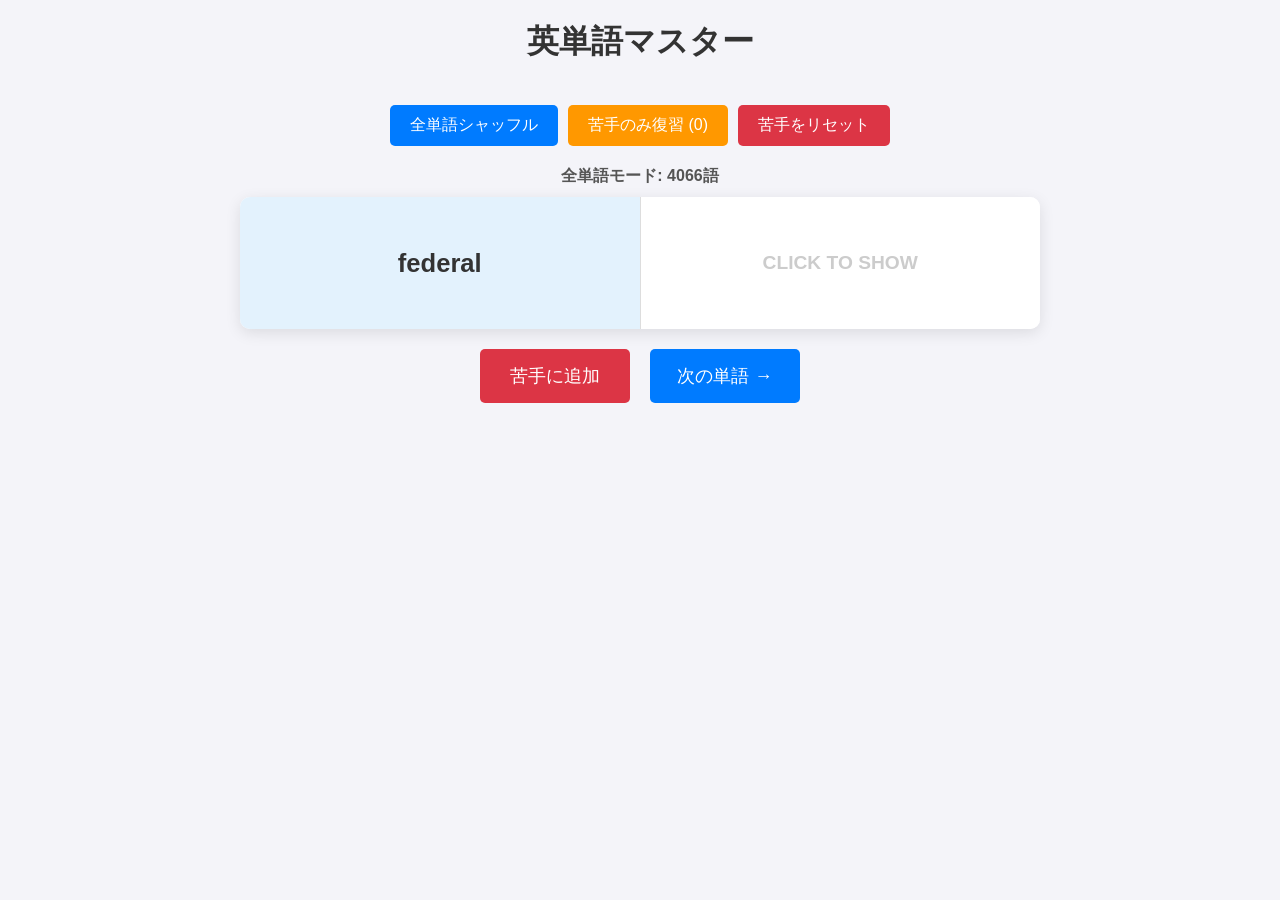
==== index.html @ 75d11708 "add search function" ====
<!DOCTYPE html>
<html lang="ja">
<head>
    <meta charset="UTF-8">
    <meta name="viewport" content="width=device-width, initial-scale=1.0">
    <title>My単語帳</title>
		<!-- -------------------------------　▼テストのみ▼　------------------------------- -->
		<meta name="robots" content="noindex">
		<!-- -------------------------------　▲テストのみ▲　------------------------------- -->
    <style>
        body {
            font-family: "Helvetica Neue", Arial, sans-serif;
            background-color: #f4f4f9;
            margin: 0;
            display: flex;
            flex-direction: column;
            align-items: center;
            min-height: 100vh;
        }

        h1 { margin-top: 20px; color: #333; }

        /* コントロールパネル */
        .controls {
            margin: 20px;
            display: flex;
            gap: 10px;
            flex-wrap: wrap;
            justify-content: center;
        }

        button {
            padding: 10px 20px;
            border: none;
            border-radius: 5px;
            cursor: pointer;
            font-size: 16px;
            transition: background 0.3s;
        }

        .btn-main { background-color: #007bff; color: white; }
        .btn-main:hover { background-color: #0056b3; }
        
        .btn-warn { background-color: #ff9800; color: white; }
        .btn-warn:hover { background-color: #e68900; }

        .btn-danger { background-color: #dc3545; color: white; }
        .btn-danger:hover { background-color: #a71d2a; }

        /* ステータス表示 */
        #status { margin-bottom: 10px; font-weight: bold; color: #555; }

        /* カードエリア（左右分割） */
        .card-container {
            display: flex;
            width: 90%;
            max-width: 800px;
            /* height: 300px; */
            background: white;
            box-shadow: 0 4px 15px rgba(0,0,0,0.1);
            border-radius: 10px;
            overflow: hidden;
            margin-bottom: 20px;
        }

        /* 左側：問題（英語） */
        .card-left {
            flex: 1;
            background-color: #e3f2fd;
            display: flex;
            align-items: center;
            justify-content: center;
            font-size: 1.6rem;
            font-weight: bold;
            color: #333;
            border-right: 1px solid #ddd;
            padding:2em  20px;
        }

        /* 右側：答え（日本語） */
        .card-right {
            flex: 1;
            background-color: #fff;
            display: flex;
            align-items: center;
            justify-content: center;
            font-size: 1.4rem;
            color: #333;
            cursor: pointer;
            position: relative;
            user-select: none; /* テキスト選択不可 */
            transition: background 0.2s;
						padding:2em  20px;

        }

        .card-right:hover {
            background-color: #f9f9f9;
        }

        /* 答えを隠すためのマスク */
        .card-right.hidden {
            color: transparent;
        }
        .card-right.hidden::after {
            content: "CLICK TO SHOW";
            position: absolute;
            color: #ccc;
            font-size: 1.2rem;
            font-weight: bold;
        }

        /* アクションボタンエリア */
        .actions {
            display: flex;
            gap: 20px;
        }

        .actions button {
            width: 150px;
            padding: 15px;
            font-size: 18px;
        }

    </style>
</head>
<body>

    <h1>英単語マスター</h1>

    <div class="controls">
        <button class="btn-main" onclick="loadAndShuffle()">全単語シャッフル</button>
        <button class="btn-warn" onclick="startReviewMode()">苦手のみ復習 (<span id="missed-count">0</span>)</button>
        <button class="btn-danger" onclick="clearMissed()">苦手をリセット</button>
    </div>

    <div id="status">データを読み込んでいます...</div>

    <!-- 単語カード -->
    <div class="card-container">
        <div class="card-left" id="question-text">---</div>
        <div class="card-right hidden" id="answer-text" onclick="revealAnswer()">---</div>
    </div>

    <!-- 判定ボタン -->
    <div class="actions">
        <button class="btn-danger" onclick="markAsMissed()">苦手に追加</button>
        <button class="btn-main" onclick="nextCard()">次の単語 &rarr;</button>
    </div>

    <script>
        let allWords = []; 
        let currentList = [];
        let missedList = [];
        let currentIndex = 0;

        // 起動時に実行
        window.onload = async () => {
            loadMissedFromStorage();
            await loadJSON();
        };

        // 1. JSONデータの読み込み
        async function loadJSON() {
            try {
                // tango.json を読み込む
                const response = await fetch('./assets/js/tango.json');
                const data = await response.json();
                allWords = data.Vocabulary; // JSONの構造に合わせる
                
                // 最初は全単語をシャッフルして開始
                loadAndShuffle();
            } catch (error) {
                console.error('Error:', error);
                document.getElementById('status').innerText = "エラー: tango.jsonが見つかりません。サーバー経由で開いてください。";
            }
        }

        // 2. LocalStorageから苦手リストを読み込む
        function loadMissedFromStorage() {
            const saved = localStorage.getItem('myTangoMissed');
            if (saved) {
                missedList = JSON.parse(saved);
            }
            updateMissedCount();
        }

        // 3. 全単語シャッフルモード開始
        function loadAndShuffle() {
            if (allWords.length === 0) return;
            currentList = [...allWords]; // コピーを作成
            shuffleArray(currentList);
            currentIndex = 0;
            document.getElementById('status').innerText = `全単語モード: ${currentList.length}語`;
            renderCard();
        }

        // 4. 苦手復習モード開始
        function startReviewMode() {
            if (missedList.length === 0) {
                alert("苦手な単語はまだありません！");
                return;
            }
            currentList = [...missedList];
            shuffleArray(currentList);
            currentIndex = 0;
            document.getElementById('status').innerText = `復習モード: ${currentList.length}語`;
            renderCard();
        }

        // カードの描画
        function renderCard() {
            if (currentList.length === 0 || currentIndex >= currentList.length) {
                document.getElementById('question-text').innerText = "終了！";
                document.getElementById('answer-text').innerText = "お疲れ様でした";
                document.getElementById('answer-text').classList.remove('hidden');
                return;
            }

            const item = currentList[currentIndex];
            document.getElementById('question-text').innerText = item.English;
            document.getElementById('answer-text').innerText = item.Japanese;
            
            // 答えを隠す
            document.getElementById('answer-text').classList.add('hidden');
        }

        // 答えを表示
        function revealAnswer() {
            document.getElementById('answer-text').classList.remove('hidden');
        }

        // 次のカードへ
        function nextCard() {
            if (currentIndex < currentList.length) {
                currentIndex++;
                renderCard();
            }
        }

        // 苦手に登録
        function markAsMissed() {
            if (currentIndex >= currentList.length) return;

            const currentItem = currentList[currentIndex];
            
            // 重複チェック（まだリストになければ追加）
            const isExist = missedList.some(w => w.English === currentItem.English);
            if (!isExist) {
                missedList.push(currentItem);
                localStorage.setItem('myTangoMissed', JSON.stringify(missedList));
                updateMissedCount();
                alert(`「${currentItem.English}」を苦手に登録しました。`);
            } else {
                alert("すでに登録済みです。");
            }
            // 自動で次へ進むなら nextCard() をここで呼ぶ
        }

        // 苦手リストのクリア
        function clearMissed() {
            if(confirm("苦手リストを全て消去しますか？")) {
                missedList = [];
                localStorage.removeItem('myTangoMissed');
                updateMissedCount();
                alert("リセットしました。");
            }
        }

        function updateMissedCount() {
            document.getElementById('missed-count').innerText = missedList.length;
        }

        // シャッフル用関数（Fisher-Yates）
        function shuffleArray(array) {
            for (let i = array.length - 1; i > 0; i--) {
                const j = Math.floor(Math.random() * (i + 1));
                [array[i], array[j]] = [array[j], array[i]];
            }
        }
    </script>
</body>
</html>
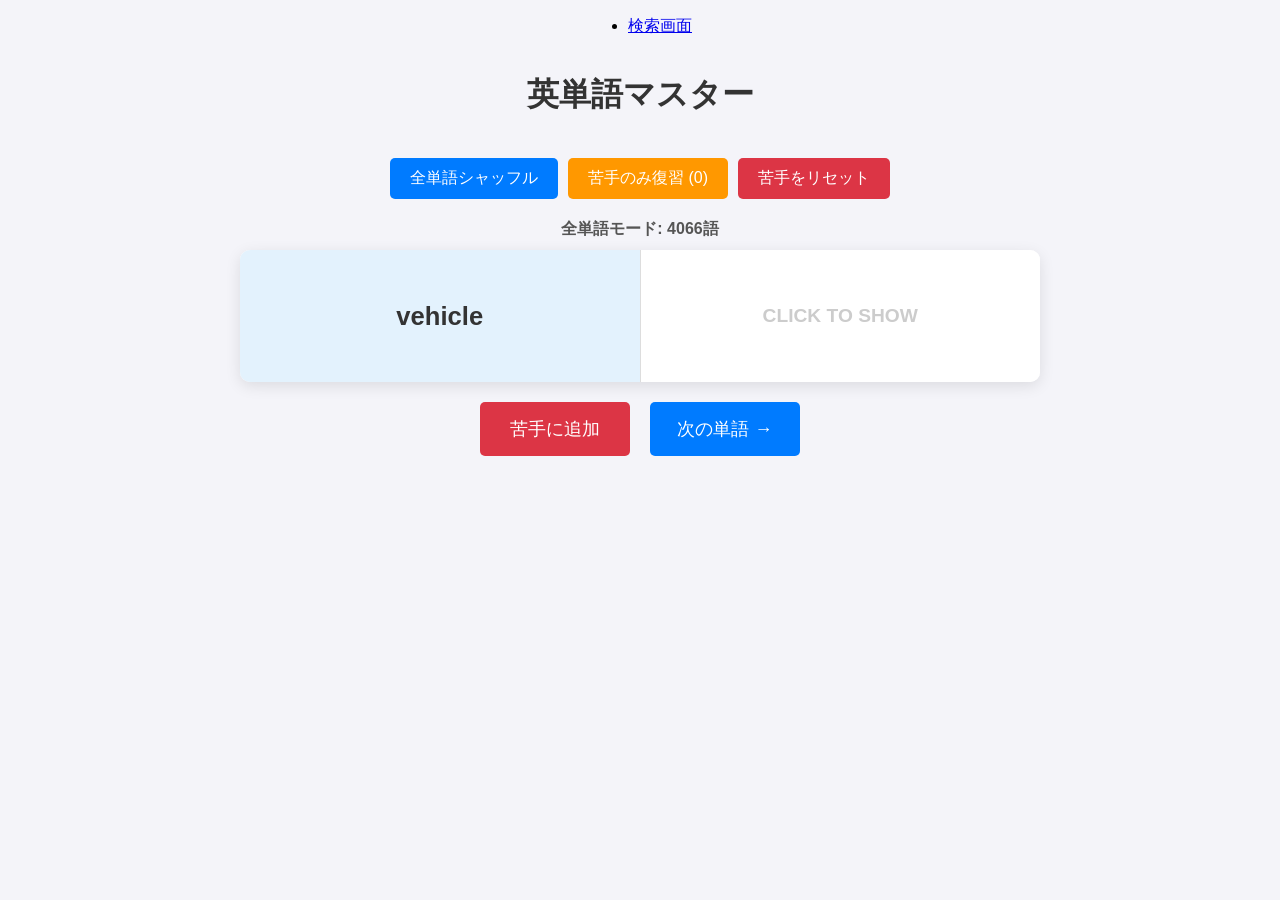
==== commit 1b3e6d94: "fix UI" ====
--- a/index.html
+++ b/index.html
@@ -7,6 +7,9 @@
 		<!-- -------------------------------　▼テストのみ▼　------------------------------- -->
 		<meta name="robots" content="noindex">
 		<!-- -------------------------------　▲テストのみ▲　------------------------------- -->
+        <link rel="preconnect" href="https://fonts.googleapis.com">
+        <link rel="preconnect" href="https://fonts.gstatic.com" crossorigin>
+        <link href="https://fonts.googleapis.com/css2?family=Noto+Sans+JP:wght@100..900&display=swap" rel="stylesheet">    
     <style>
         body {
             font-family: "Helvetica Neue", Arial, sans-serif;
@@ -125,7 +128,15 @@
     </style>
 </head>
 <body>
-
+    <header>
+        <nav>
+            <ul>
+                <li>
+                    <a href="/search.html">検索画面</a>
+                </li>
+            </ul>
+        </nav>
+    </header>
     <h1>英単語マスター</h1>
 
     <div class="controls">
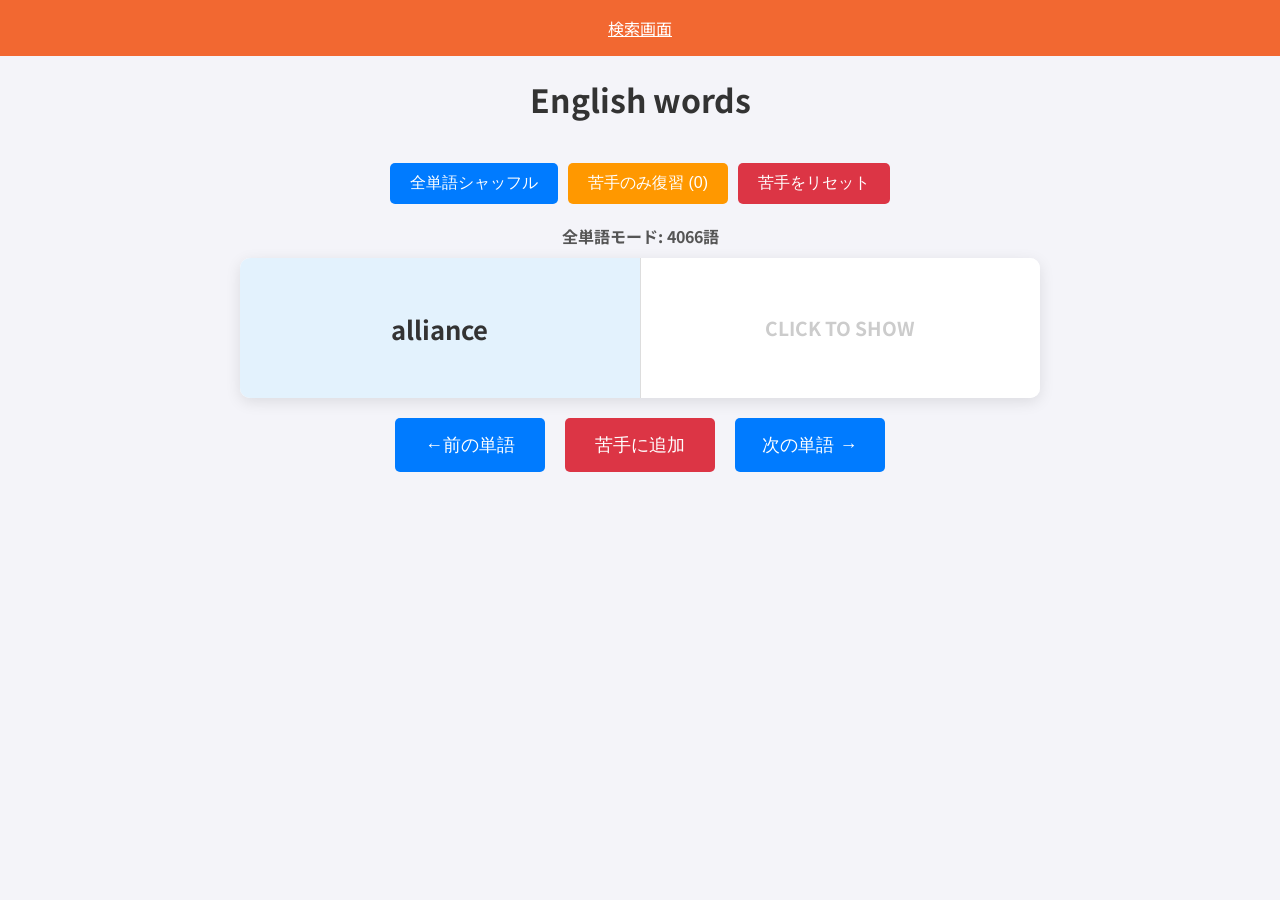
==== commit 206feebd: "add styles" ====
--- a/index.html
+++ b/index.html
@@ -11,8 +11,13 @@
         <link rel="preconnect" href="https://fonts.gstatic.com" crossorigin>
         <link href="https://fonts.googleapis.com/css2?family=Noto+Sans+JP:wght@100..900&display=swap" rel="stylesheet">    
     <style>
+        :root { --orange:  #f26831; }
+
         body {
-            font-family: "Helvetica Neue", Arial, sans-serif;
+            font-family: "Noto Sans JP", sans-serif;
+            font-optical-sizing: auto;
+            font-weight: 400;
+            font-style: normal;
             background-color: #f4f4f9;
             margin: 0;
             display: flex;
@@ -20,6 +25,12 @@
             align-items: center;
             min-height: 100vh;
         }
+        ul,li{
+            padding: 0;
+        }
+        li{
+            list-style: none;
+        }
 
         h1 { margin-top: 20px; color: #333; }
 
@@ -32,6 +43,14 @@
             justify-content: center;
         }
 
+        header{
+            background-color: var(--orange);
+            width: 100%;
+            text-align: center;
+            a{
+                color: #fff;
+            }
+        }
         button {
             padding: 10px 20px;
             border: none;
@@ -118,7 +137,11 @@
             display: flex;
             gap: 20px;
         }
-
+        @media (max-width:800px) {
+            .actions {
+                flex-direction: column;
+            }
+        }
         .actions button {
             width: 150px;
             padding: 15px;
@@ -137,7 +160,7 @@
             </ul>
         </nav>
     </header>
-    <h1>英単語マスター</h1>
+    <h1>English words</h1>
 
     <div class="controls">
         <button class="btn-main" onclick="loadAndShuffle()">全単語シャッフル</button>
@@ -155,6 +178,7 @@
 
     <!-- 判定ボタン -->
     <div class="actions">
+        <button class="btn-main" onclick="prevCard()"> &larr;前の単語</button>
         <button class="btn-danger" onclick="markAsMissed()">苦手に追加</button>
         <button class="btn-main" onclick="nextCard()">次の単語 &rarr;</button>
     </div>
@@ -249,6 +273,14 @@
             }
         }
 
+        // 次のカードへ
+        function prevCard() {
+            if (currentIndex < currentList.length) {
+                currentIndex--;
+                renderCard();
+            }
+        }
+
         // 苦手に登録
         function markAsMissed() {
             if (currentIndex >= currentList.length) return;
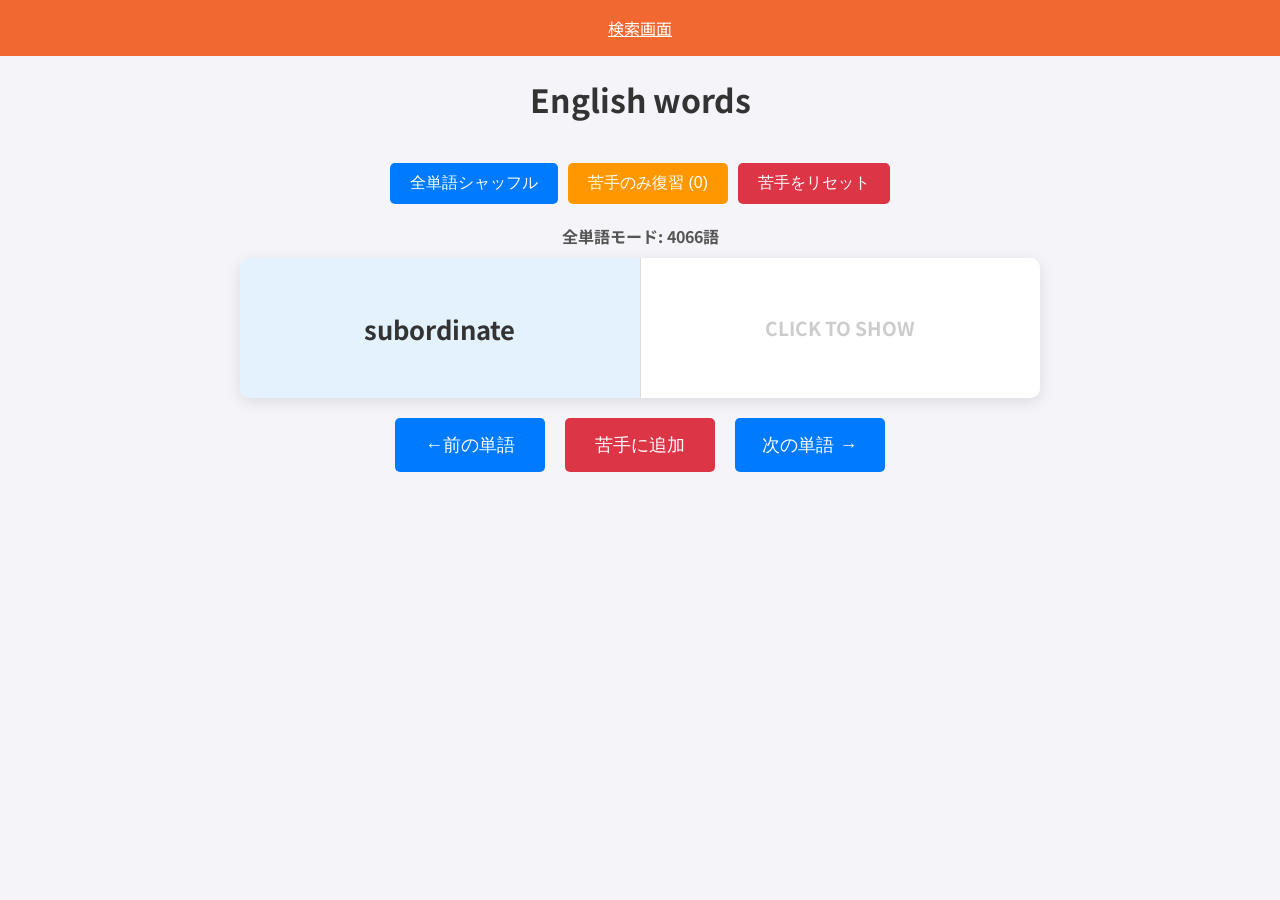
==== commit 7a98c2df: "fix style for flex" ====
--- a/index.html
+++ b/index.html
@@ -139,7 +139,7 @@
         }
         @media (max-width:800px) {
             .actions {
-                flex-direction: column;
+                flex-direction: column-reverse;
             }
         }
         .actions button {
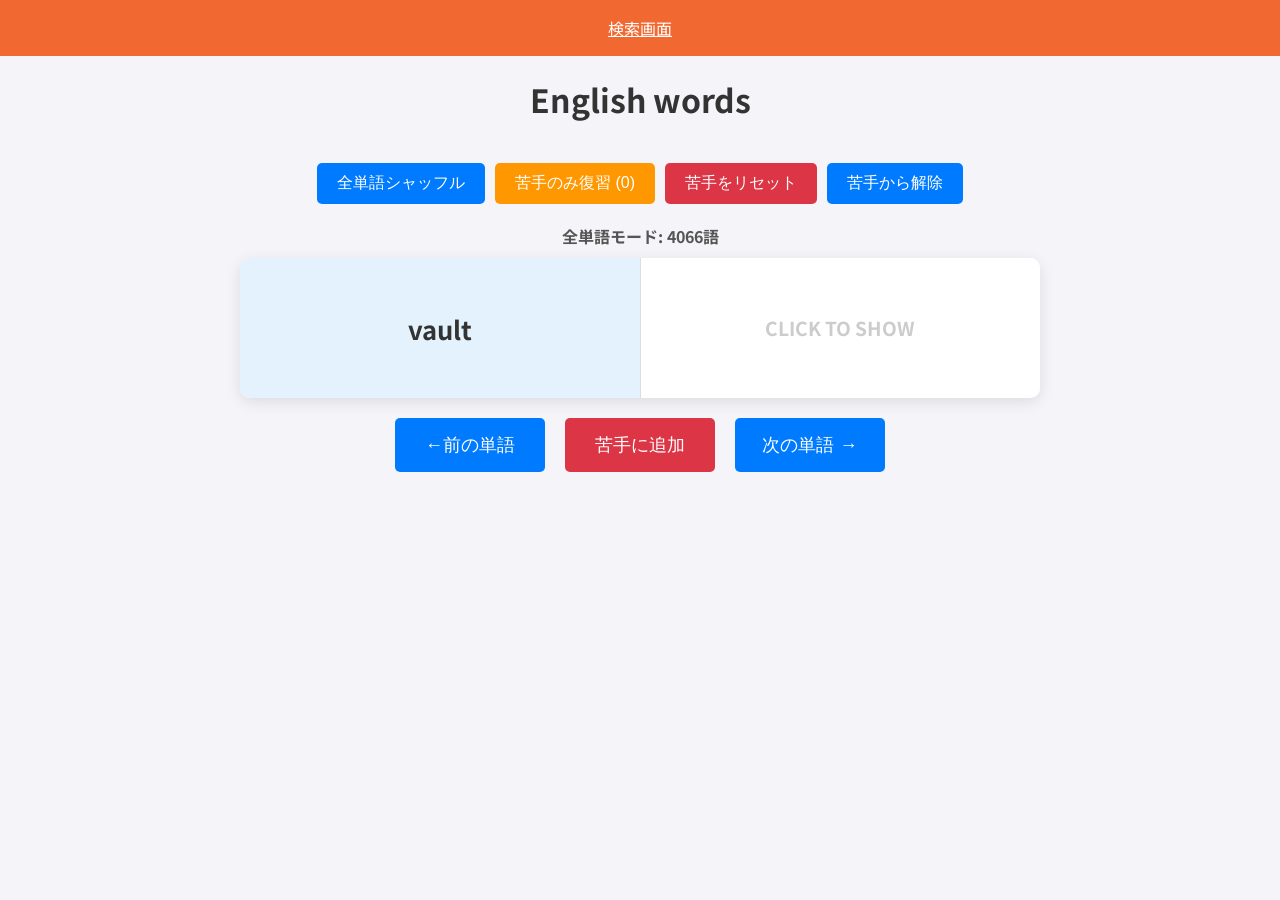
==== commit 93d6b07b: "add remove function" ====
--- a/index.html
+++ b/index.html
@@ -166,6 +166,7 @@
         <button class="btn-main" onclick="loadAndShuffle()">全単語シャッフル</button>
         <button class="btn-warn" onclick="startReviewMode()">苦手のみ復習 (<span id="missed-count">0</span>)</button>
         <button class="btn-danger" onclick="clearMissed()">苦手をリセット</button>
+        <button class="btn-main" onclick="unmarkMissed()">苦手から解除</button>
     </div>
 
     <div id="status">データを読み込んでいます...</div>
@@ -300,6 +301,39 @@
             // 自動で次へ進むなら nextCard() をここで呼ぶ
         }
 
+        //苦手から解除
+        function unmarkMissed() {
+            if (currentIndex >= currentList.length) return;
+
+            const currentItem = currentList[currentIndex];
+
+            // 苦手リストから削除
+            const beforeLength = missedList.length;
+            missedList = missedList.filter(w => w.English !== currentItem.English);
+
+            if (missedList.length === beforeLength) {
+                alert("この単語は苦手に登録されていません。");
+                return;
+            }
+
+            // localStorage更新
+            localStorage.setItem('myTangoMissed', JSON.stringify(missedList));
+            updateMissedCount();
+
+            alert(`「${currentItem.English}」を苦手から解除しました。`);
+
+            // 復習モード中なら currentList からも削除
+            currentList.splice(currentIndex, 1);
+
+            // インデックス調整
+            if (currentIndex >= currentList.length) {
+                currentIndex = currentList.length - 1;
+            }
+
+            renderCard();
+        }
+
+
         // 苦手リストのクリア
         function clearMissed() {
             if(confirm("苦手リストを全て消去しますか？")) {
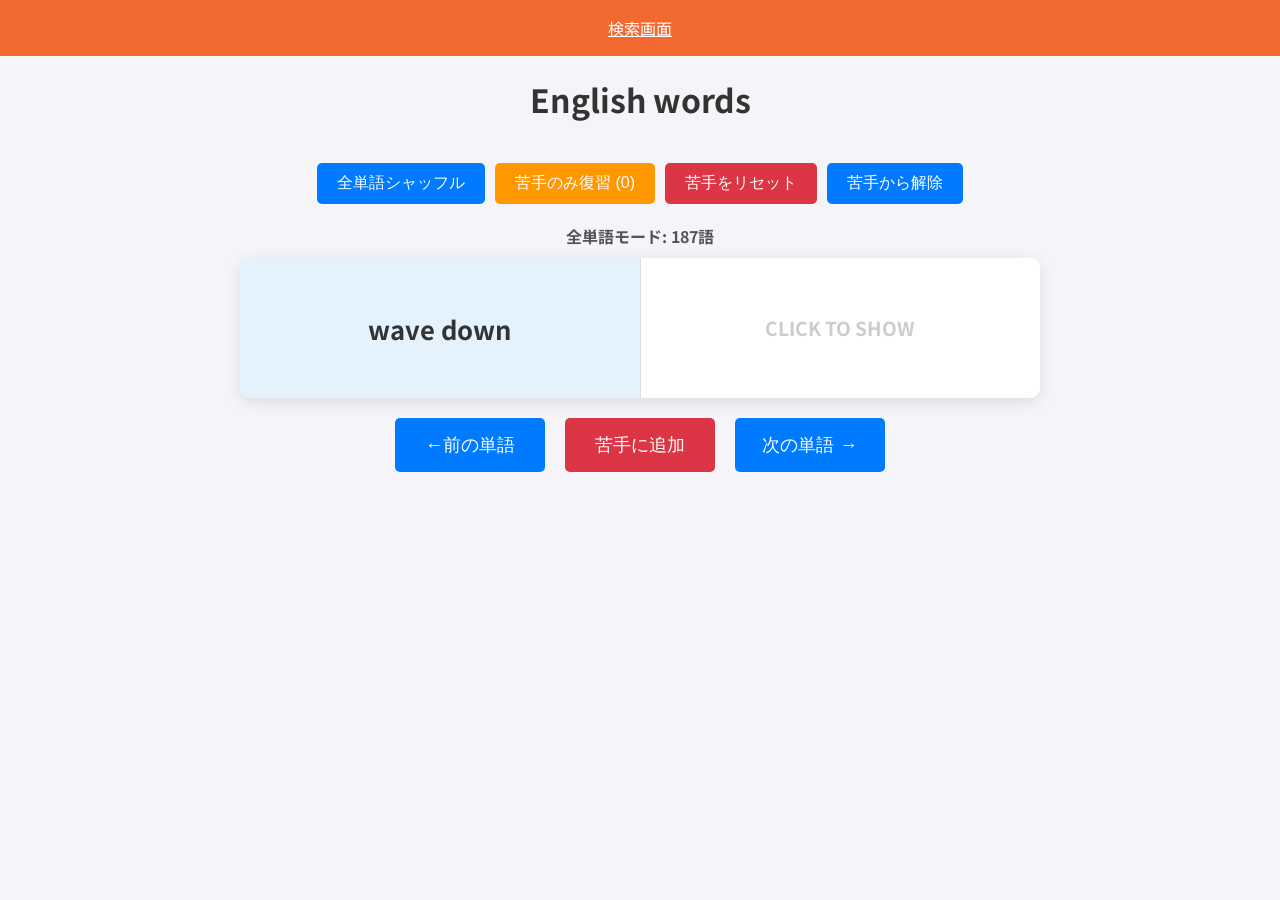
==== commit f490a6bc: "update JSON2" ====
--- a/index.html
+++ b/index.html
@@ -4,9 +4,9 @@
     <meta charset="UTF-8">
     <meta name="viewport" content="width=device-width, initial-scale=1.0">
     <title>My単語帳</title>
-		<!-- -------------------------------　▼テストのみ▼　------------------------------- -->
+		<!-- -------------------------------noindex------------------------------- -->
 		<meta name="robots" content="noindex">
-		<!-- -------------------------------　▲テストのみ▲　------------------------------- -->
+		<!-- -------------------------------noindex------------------------------- -->
         <link rel="preconnect" href="https://fonts.googleapis.com">
         <link rel="preconnect" href="https://fonts.gstatic.com" crossorigin>
         <link href="https://fonts.googleapis.com/css2?family=Noto+Sans+JP:wght@100..900&display=swap" rel="stylesheet">    
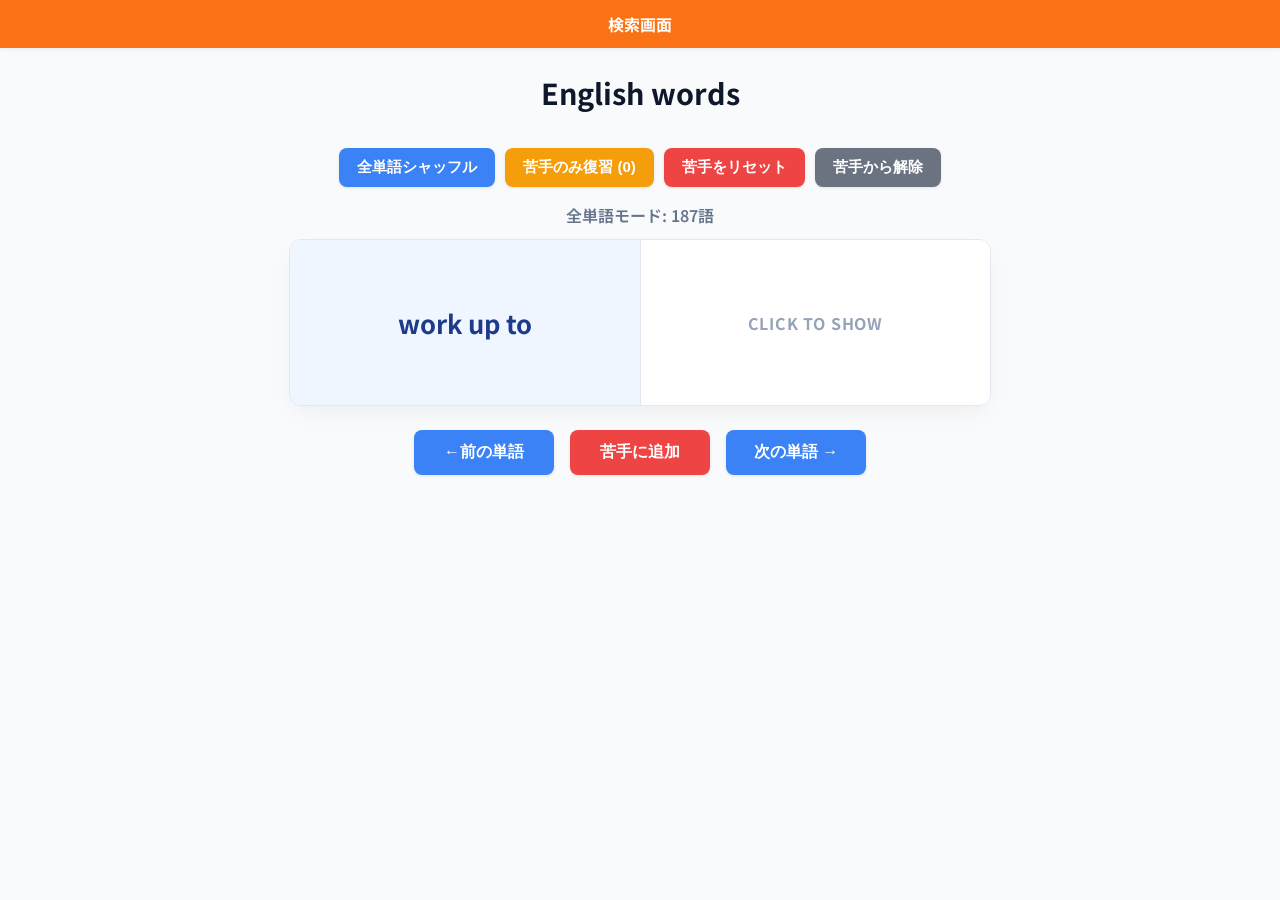
==== commit d36b3b48: "update css" ====
--- a/index.html
+++ b/index.html
@@ -10,145 +10,185 @@
         <link rel="preconnect" href="https://fonts.googleapis.com">
         <link rel="preconnect" href="https://fonts.gstatic.com" crossorigin>
         <link href="https://fonts.googleapis.com/css2?family=Noto+Sans+JP:wght@100..900&display=swap" rel="stylesheet">    
-    <style>
-        :root { --orange:  #f26831; }
-
-        body {
-            font-family: "Noto Sans JP", sans-serif;
-            font-optical-sizing: auto;
-            font-weight: 400;
-            font-style: normal;
-            background-color: #f4f4f9;
-            margin: 0;
-            display: flex;
-            flex-direction: column;
-            align-items: center;
-            min-height: 100vh;
-        }
-        ul,li{
-            padding: 0;
-        }
-        li{
-            list-style: none;
-        }
-
-        h1 { margin-top: 20px; color: #333; }
-
-        /* コントロールパネル */
-        .controls {
-            margin: 20px;
-            display: flex;
-            gap: 10px;
-            flex-wrap: wrap;
-            justify-content: center;
-        }
-
-        header{
-            background-color: var(--orange);
-            width: 100%;
-            text-align: center;
-            a{
+        <style>
+            :root { 
+                --primary: #3b82f6;
+                --primary-hover: #2563eb;
+                --accent: #f97316;
+                --warning: #f59e0b;
+                --warning-hover: #d97706;
+                --danger: #ef4444;
+                --danger-hover: #dc2626;
+                --secondary: #6b7280; 
+                --secondary-hover: #4b5563;
+                --bg-color: #f8fafc;
+                --card-bg: #ffffff;
+            }
+        
+            body {
+                font-family: "Noto Sans JP", sans-serif;
+                font-optical-sizing: auto;
+                font-weight: 400;
+                font-style: normal;
+                background-color: var(--bg-color);
+                color: #1e293b;
+                margin: 0;
+                display: flex;
+                flex-direction: column;
+                align-items: center;
+                min-height: 100vh;
+            }
+        
+            ul, li {
+                padding: 0;
+                margin: 0;
+            }
+            li {
+                list-style: none;
+            }
+        
+            h1 { 
+                margin-top: 24px; 
+                color: #0f172a; 
+                font-size: 1.8rem;
+            }
+        
+            .controls {
+                margin: 16px 20px;
+                display: flex;
+                gap: 10px;
+                flex-wrap: wrap;
+                justify-content: center;
+            }
+        
+            header {
+                background-color: var(--accent);
+                width: 100%;
+                text-align: center;
+                padding: 12px 0;
+                box-shadow: 0 2px 4px rgba(0,0,0,0.05);
+            }
+            header a {
                 color: #fff;
-            }
-        }
-        button {
-            padding: 10px 20px;
-            border: none;
-            border-radius: 5px;
-            cursor: pointer;
-            font-size: 16px;
-            transition: background 0.3s;
-        }
-
-        .btn-main { background-color: #007bff; color: white; }
-        .btn-main:hover { background-color: #0056b3; }
-        
-        .btn-warn { background-color: #ff9800; color: white; }
-        .btn-warn:hover { background-color: #e68900; }
-
-        .btn-danger { background-color: #dc3545; color: white; }
-        .btn-danger:hover { background-color: #a71d2a; }
-
-        /* ステータス表示 */
-        #status { margin-bottom: 10px; font-weight: bold; color: #555; }
-
-        /* カードエリア（左右分割） */
-        .card-container {
-            display: flex;
-            width: 90%;
-            max-width: 800px;
-            /* height: 300px; */
-            background: white;
-            box-shadow: 0 4px 15px rgba(0,0,0,0.1);
-            border-radius: 10px;
-            overflow: hidden;
-            margin-bottom: 20px;
-        }
-
-        /* 左側：問題（英語） */
-        .card-left {
-            flex: 1;
-            background-color: #e3f2fd;
-            display: flex;
-            align-items: center;
-            justify-content: center;
-            font-size: 1.6rem;
-            font-weight: bold;
-            color: #333;
-            border-right: 1px solid #ddd;
-            padding:2em  20px;
-        }
-
-        /* 右側：答え（日本語） */
-        .card-right {
-            flex: 1;
-            background-color: #fff;
-            display: flex;
-            align-items: center;
-            justify-content: center;
-            font-size: 1.4rem;
-            color: #333;
-            cursor: pointer;
-            position: relative;
-            user-select: none; /* テキスト選択不可 */
-            transition: background 0.2s;
-						padding:2em  20px;
-
-        }
-
-        .card-right:hover {
-            background-color: #f9f9f9;
-        }
-
-        /* 答えを隠すためのマスク */
-        .card-right.hidden {
-            color: transparent;
-        }
-        .card-right.hidden::after {
-            content: "CLICK TO SHOW";
-            position: absolute;
-            color: #ccc;
-            font-size: 1.2rem;
-            font-weight: bold;
-        }
-
-        /* アクションボタンエリア */
-        .actions {
-            display: flex;
-            gap: 20px;
-        }
-        @media (max-width:800px) {
+                text-decoration: none;
+                font-weight: bold;
+            }
+            header a:hover {
+                text-decoration: underline;
+            }
+        
+            button {
+                padding: 10px 18px;
+                border: none;
+                border-radius: 8px; /* 角丸を少し柔らかく */
+                cursor: pointer;
+                font-size: 15px;
+                font-weight: 600;
+                transition: all 0.2s ease;
+                box-shadow: 0 1px 3px rgba(0,0,0,0.1);
+            }
+            button:hover {
+                transform: translateY(-1px);
+                box-shadow: 0 4px 6px rgba(0,0,0,0.1);
+            }
+            button:active {
+                transform: translateY(0);
+            }
+        
+            /* ボタンカラーの定義 */
+            .btn-main { background-color: var(--primary); color: white; }
+            .btn-main:hover { background-color: var(--primary-hover); }
+            
+            .btn-warn { background-color: var(--warning); color: white; }
+            .btn-warn:hover { background-color: var(--warning-hover); }
+        
+            .btn-danger { background-color: var(--danger); color: white; }
+            .btn-danger:hover { background-color: var(--danger-hover); }
+        
+            .btn-sub { background-color: var(--secondary); color: white; }
+            .btn-sub:hover { background-color: var(--secondary-hover); }
+        
+            #status { 
+                margin-bottom: 12px; 
+                font-weight: 600; 
+                color: #64748b; 
+            }
+        
+            .card-container {
+                display: flex;
+                width: 90%;
+                max-width: 700px;
+                background: var(--card-bg);
+                box-shadow: 0 10px 25px -5px rgba(0,0,0,0.05), 0 8px 10px -6px rgba(0,0,0,0.01);
+                border: 1px solid #e2e8f0;
+                border-radius: 12px;
+                overflow: hidden;
+                margin-bottom: 24px;
+            }
+        
+            .card-left {
+                flex: 1;
+                background-color: #eff6ff; /* 柔らかいブルーの背景 */
+                display: flex;
+                align-items: center;
+                justify-content: center;
+                font-size: 1.6rem;
+                font-weight: bold;
+                color: #1e3a8a;
+                border-right: 1px solid #e2e8f0;
+                padding: 2.5em 20px;
+            }
+        
+            .card-right {
+                flex: 1;
+                background-color: #fff;
+                display: flex;
+                align-items: center;
+                justify-content: center;
+                font-size: 1.4rem;
+                color: #334155;
+                cursor: pointer;
+                position: relative;
+                user-select: none;
+                transition: background 0.2s;
+                padding: 2.5em 20px;
+            }
+        
+            .card-right:hover {
+                background-color: #f8fafc;
+            }
+        
+            .card-right.hidden {
+                color: transparent;
+            }
+            .card-right.hidden::after {
+                content: "CLICK TO SHOW";
+                position: absolute;
+                color: #94a3b8;
+                font-size: 1rem;
+                letter-spacing: 0.05em;
+                font-weight: bold;
+            }
+        
             .actions {
-                flex-direction: column-reverse;
-            }
-        }
-        .actions button {
-            width: 150px;
-            padding: 15px;
-            font-size: 18px;
-        }
-
-    </style>
+                display: flex;
+                gap: 16px;
+            }
+            @media (max-width: 600px) {
+                .actions {
+                    flex-direction: column-reverse;
+                    width: 90%;
+                }
+                .actions button {
+                    width: 100% !important;
+                }
+            }
+            .actions button {
+                width: 140px;
+                padding: 12px;
+                font-size: 16px;
+            }
+        </style>
 </head>
 <body>
     <header>
@@ -166,7 +206,7 @@
         <button class="btn-main" onclick="loadAndShuffle()">全単語シャッフル</button>
         <button class="btn-warn" onclick="startReviewMode()">苦手のみ復習 (<span id="missed-count">0</span>)</button>
         <button class="btn-danger" onclick="clearMissed()">苦手をリセット</button>
-        <button class="btn-main" onclick="unmarkMissed()">苦手から解除</button>
+        <button class="btn-sub" onclick="unmarkMissed()">苦手から解除</button>
     </div>
 
     <div id="status">データを読み込んでいます...</div>
@@ -190,21 +230,18 @@
         let missedList = [];
         let currentIndex = 0;
 
-        // 起動時に実行
         window.onload = async () => {
             loadMissedFromStorage();
             await loadJSON();
         };
 
-        // 1. JSONデータの読み込み
         async function loadJSON() {
             try {
                 // tango.json を読み込む
                 const response = await fetch('./assets/js/tango.json');
                 const data = await response.json();
-                allWords = data.Vocabulary; // JSONの構造に合わせる
+                allWords = data.Vocabulary; 
                 
-                // 最初は全単語をシャッフルして開始
                 loadAndShuffle();
             } catch (error) {
                 console.error('Error:', error);
@@ -212,7 +249,6 @@
             }
         }
 
-        // 2. LocalStorageから苦手リストを読み込む
         function loadMissedFromStorage() {
             const saved = localStorage.getItem('myTangoMissed');
             if (saved) {
@@ -221,17 +257,15 @@
             updateMissedCount();
         }
 
-        // 3. 全単語シャッフルモード開始
         function loadAndShuffle() {
             if (allWords.length === 0) return;
-            currentList = [...allWords]; // コピーを作成
+            currentList = [...allWords]
             shuffleArray(currentList);
             currentIndex = 0;
             document.getElementById('status').innerText = `全単語モード: ${currentList.length}語`;
             renderCard();
         }
 
-        // 4. 苦手復習モード開始
         function startReviewMode() {
             if (missedList.length === 0) {
                 alert("苦手な単語はまだありません！");
@@ -244,7 +278,6 @@
             renderCard();
         }
 
-        // カードの描画
         function renderCard() {
             if (currentList.length === 0 || currentIndex >= currentList.length) {
                 document.getElementById('question-text').innerText = "終了！";
@@ -257,16 +290,13 @@
             document.getElementById('question-text').innerText = item.English;
             document.getElementById('answer-text').innerText = item.Japanese;
             
-            // 答えを隠す
             document.getElementById('answer-text').classList.add('hidden');
         }
 
-        // 答えを表示
         function revealAnswer() {
             document.getElementById('answer-text').classList.remove('hidden');
         }
 
-        // 次のカードへ
         function nextCard() {
             if (currentIndex < currentList.length) {
                 currentIndex++;
@@ -274,7 +304,6 @@
             }
         }
 
-        // 次のカードへ
         function prevCard() {
             if (currentIndex < currentList.length) {
                 currentIndex--;
@@ -298,7 +327,6 @@
             } else {
                 alert("すでに登録済みです。");
             }
-            // 自動で次へ進むなら nextCard() をここで呼ぶ
         }
 
         //苦手から解除
@@ -307,7 +335,6 @@
 
             const currentItem = currentList[currentIndex];
 
-            // 苦手リストから削除
             const beforeLength = missedList.length;
             missedList = missedList.filter(w => w.English !== currentItem.English);
 
@@ -316,16 +343,13 @@
                 return;
             }
 
-            // localStorage更新
             localStorage.setItem('myTangoMissed', JSON.stringify(missedList));
             updateMissedCount();
 
             alert(`「${currentItem.English}」を苦手から解除しました。`);
 
-            // 復習モード中なら currentList からも削除
             currentList.splice(currentIndex, 1);
 
-            // インデックス調整
             if (currentIndex >= currentList.length) {
                 currentIndex = currentList.length - 1;
             }
@@ -333,8 +357,6 @@
             renderCard();
         }
 
-
-        // 苦手リストのクリア
         function clearMissed() {
             if(confirm("苦手リストを全て消去しますか？")) {
                 missedList = [];
@@ -348,7 +370,6 @@
             document.getElementById('missed-count').innerText = missedList.length;
         }
 
-        // シャッフル用関数（Fisher-Yates）
         function shuffleArray(array) {
             for (let i = array.length - 1; i > 0; i--) {
                 const j = Math.floor(Math.random() * (i + 1));
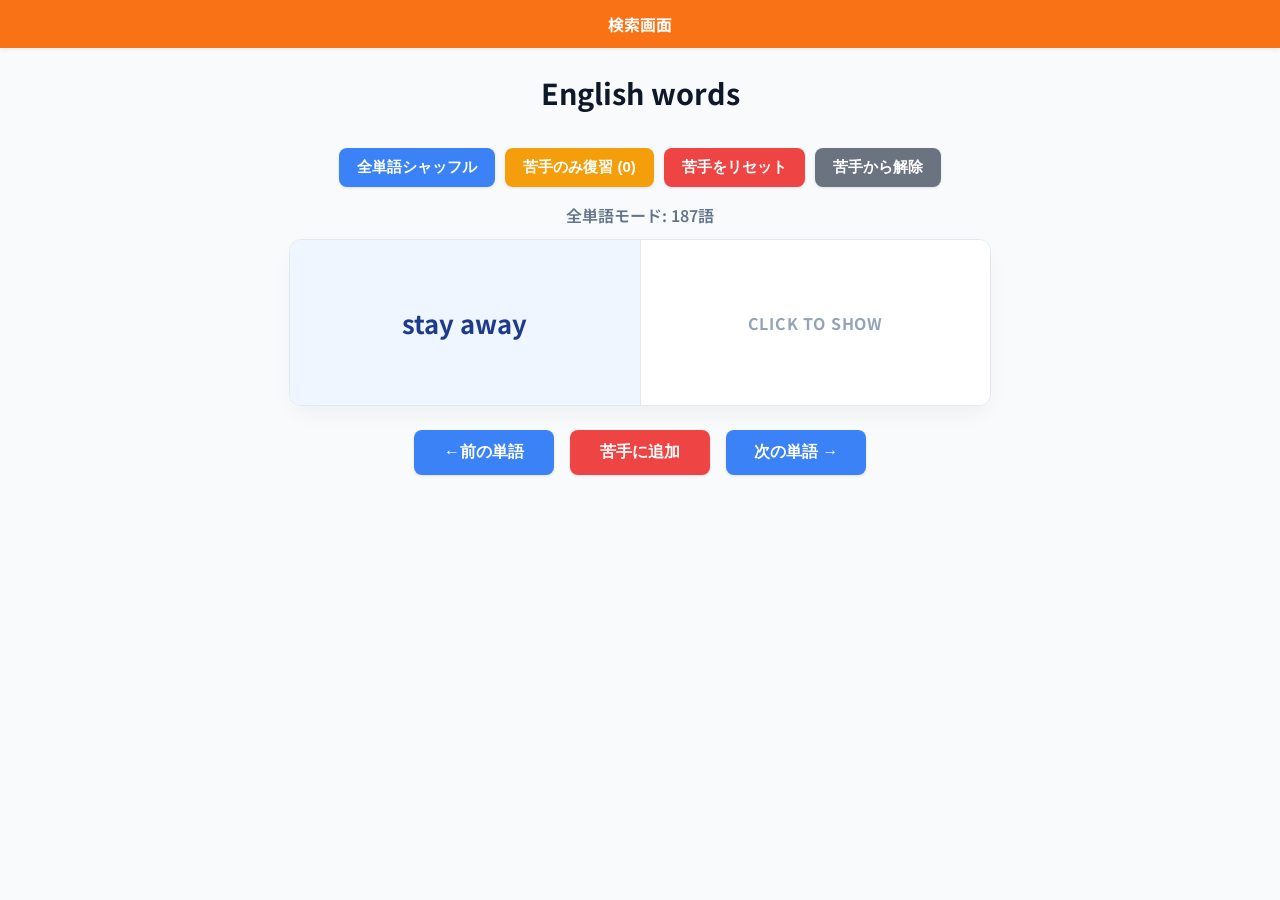
==== commit 40f36bd1: "パスを修正" ====
--- a/index.html
+++ b/index.html
@@ -80,7 +80,7 @@
             button {
                 padding: 10px 18px;
                 border: none;
-                border-radius: 8px; /* 角丸を少し柔らかく */
+                border-radius: 8px;
                 cursor: pointer;
                 font-size: 15px;
                 font-weight: 600;
@@ -128,7 +128,7 @@
         
             .card-left {
                 flex: 1;
-                background-color: #eff6ff; /* 柔らかいブルーの背景 */
+                background-color: #eff6ff;
                 display: flex;
                 align-items: center;
                 justify-content: center;
@@ -195,7 +195,7 @@
         <nav>
             <ul>
                 <li>
-                    <a href="/search.html">検索画面</a>
+                    <a href="/tango/search.html">検索画面</a>
                 </li>
             </ul>
         </nav>
@@ -378,4 +378,4 @@
         }
     </script>
 </body>
-</html>+</html>
